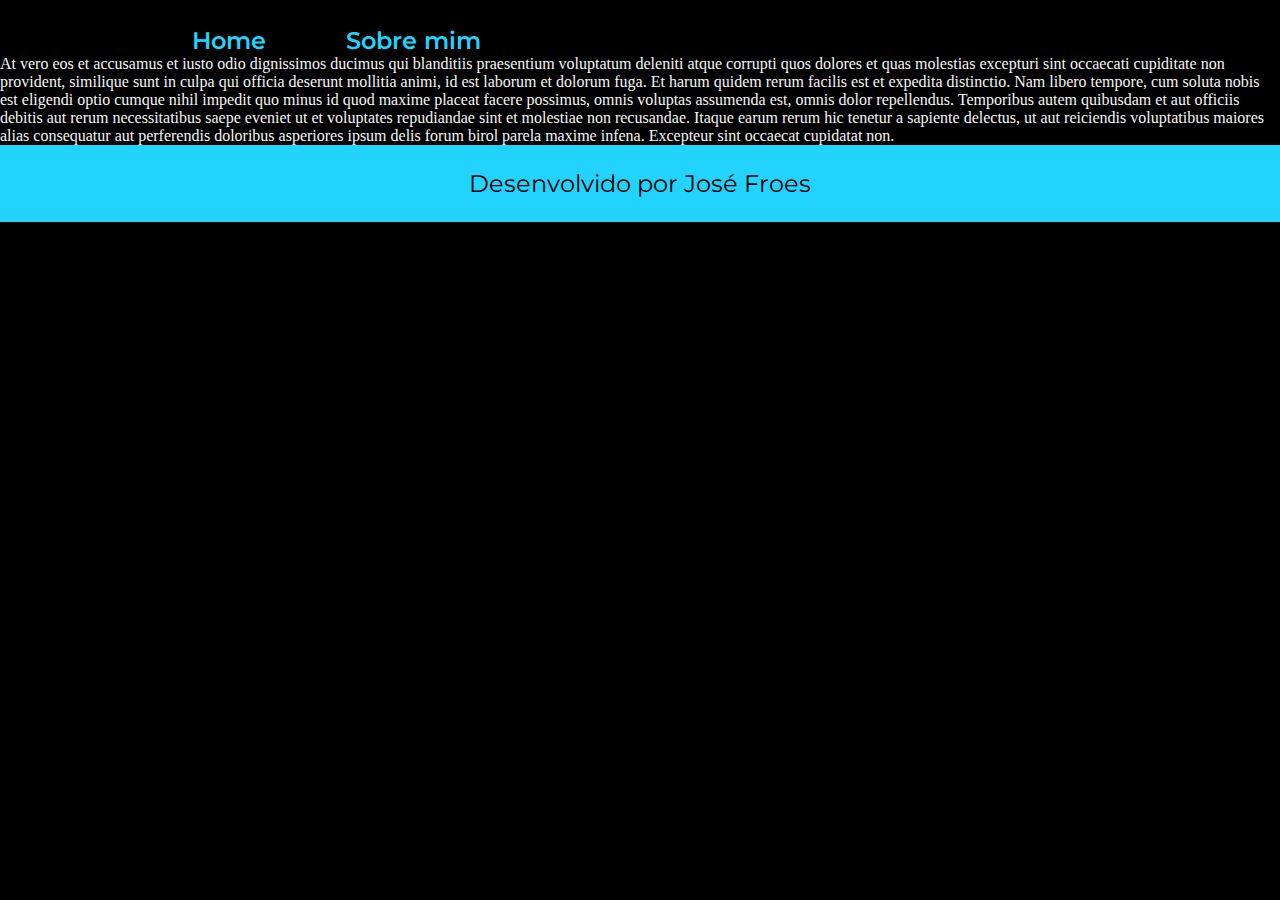
==== about.html @ 5d218b48 "criação da página about e inicio da estlização" ====
<!DOCTYPE html>
<html lang="pt-BR">
<head>
    <meta charset="UTF-8">
    <meta http-equiv="X-UA-Compatible" content="IE=edge">
    <meta name="viewport" content="width=device-width, initial-scale=1.0">
    <link rel="stylesheet" href="./styles/reset.css">
    <link rel="stylesheet" href="./styles/style.css">
    <title>Sobre mim</title>
</head>
<body>
    <header class="cabecalho">
        <nav class="cabecalho__menu">
            <a class="cabecalho__menu__link" href="index.html">
                Home
            </a>
            <a class="cabecalho__menu__link" href="about.html">
                Sobre mim
            </a>
        </nav>
    </header>
    <main>
        <section>
            <h1></h1>
            <p>At vero eos et accusamus et iusto odio dignissimos ducimus qui blanditiis praesentium voluptatum deleniti atque corrupti quos dolores et quas molestias excepturi sint occaecati cupiditate non provident, similique sunt in culpa qui officia deserunt mollitia animi, id est laborum et dolorum fuga.

                Et harum quidem rerum facilis est et expedita distinctio. Nam libero tempore, cum soluta nobis est eligendi optio cumque nihil impedit quo minus id quod maxime placeat facere possimus, omnis voluptas assumenda est, omnis dolor repellendus. Temporibus autem quibusdam et aut officiis debitis aut rerum necessitatibus saepe eveniet ut et voluptates repudiandae sint et molestiae non recusandae. Itaque earum rerum hic tenetur a sapiente delectus, ut aut reiciendis voluptatibus maiores alias consequatur aut perferendis doloribus asperiores ipsum delis forum birol parela maxime infena. Excepteur sint occaecat cupidatat non.
                </p>
        </section>
    </main>
    <footer class="rodape">
        <p>Desenvolvido por José Froes</p>
    </footer>
</body>
</html>
---- styles/style.css ----
@import url('https://fonts.googleapis.com/css2?family=Krona+One&family=Montserrat:wght@400;600&display=swap');

body{
    box-sizing: border-box;
    background-color: #000000;
    color: #F6F6F6;
}

.cabecalho{
    padding: 2% 0 0 15%;
}

.cabecalho__menu{
    display: flex;
    gap: 80px;
}

.cabecalho__menu__link{
    font-family:'Montserrat', sans-serif;
    font-weight: 600;
    font-size: 24px;
    color: #22D4FD;
    text-decoration: none;
}

.apresentacao {
    padding: 6% 15%;
    display: flex;
    align-items: center;
    justify-content: space-between;
}

.apresentacao__conteudo{
    width: 615px;
    display: flex;
    flex-direction: column;
    gap: 40px;
}

.apresentacao__conteudo__titulo{
    font-family: 'Krona One', sans-serif;
    font-size: 36px;
}

.apresentacao__conteudo__texto{
    font-size: 24px;
    font-family:'Montserrat', sans-serif;
}

.apresentacao__links{
    display: flex;
    flex-direction: column;
    justify-content: space-between;
    align-items: center;
    gap: 32px;
}

.apresentacao__links__subtitulo{
    font-family: 'Krona One', sans-serif;
    font-weight:  400;
    font-size: 24px;
}

.apresentacao__links__link{
    display: flex;
    justify-content: center; 
    gap: 16px;
    background-color: #22d5fd00;
    color: #F6F6F6;
    width: 378px;
    text-align: center;
    text-decoration: none;
    border-radius: 8px;
    border:solid 2px #22D4FD;

    font-size: 24px;
    font-family:'Montserrat', sans-serif;
    font-weight: 600;
    padding: 21.5px  0;
}

.apresentacao__links__link:hover{
    background-color: #272727;
}

.titulo-destaque{
    color: #22D4FD;
}

.rodape{
    padding: 24px;
    color: #000000;
    background-color: #22D4FD;
    text-align: center;
    font-family: 'Montserrat', sans-serif;
    font-size: 24px;
    font-weight: 400;
   
}
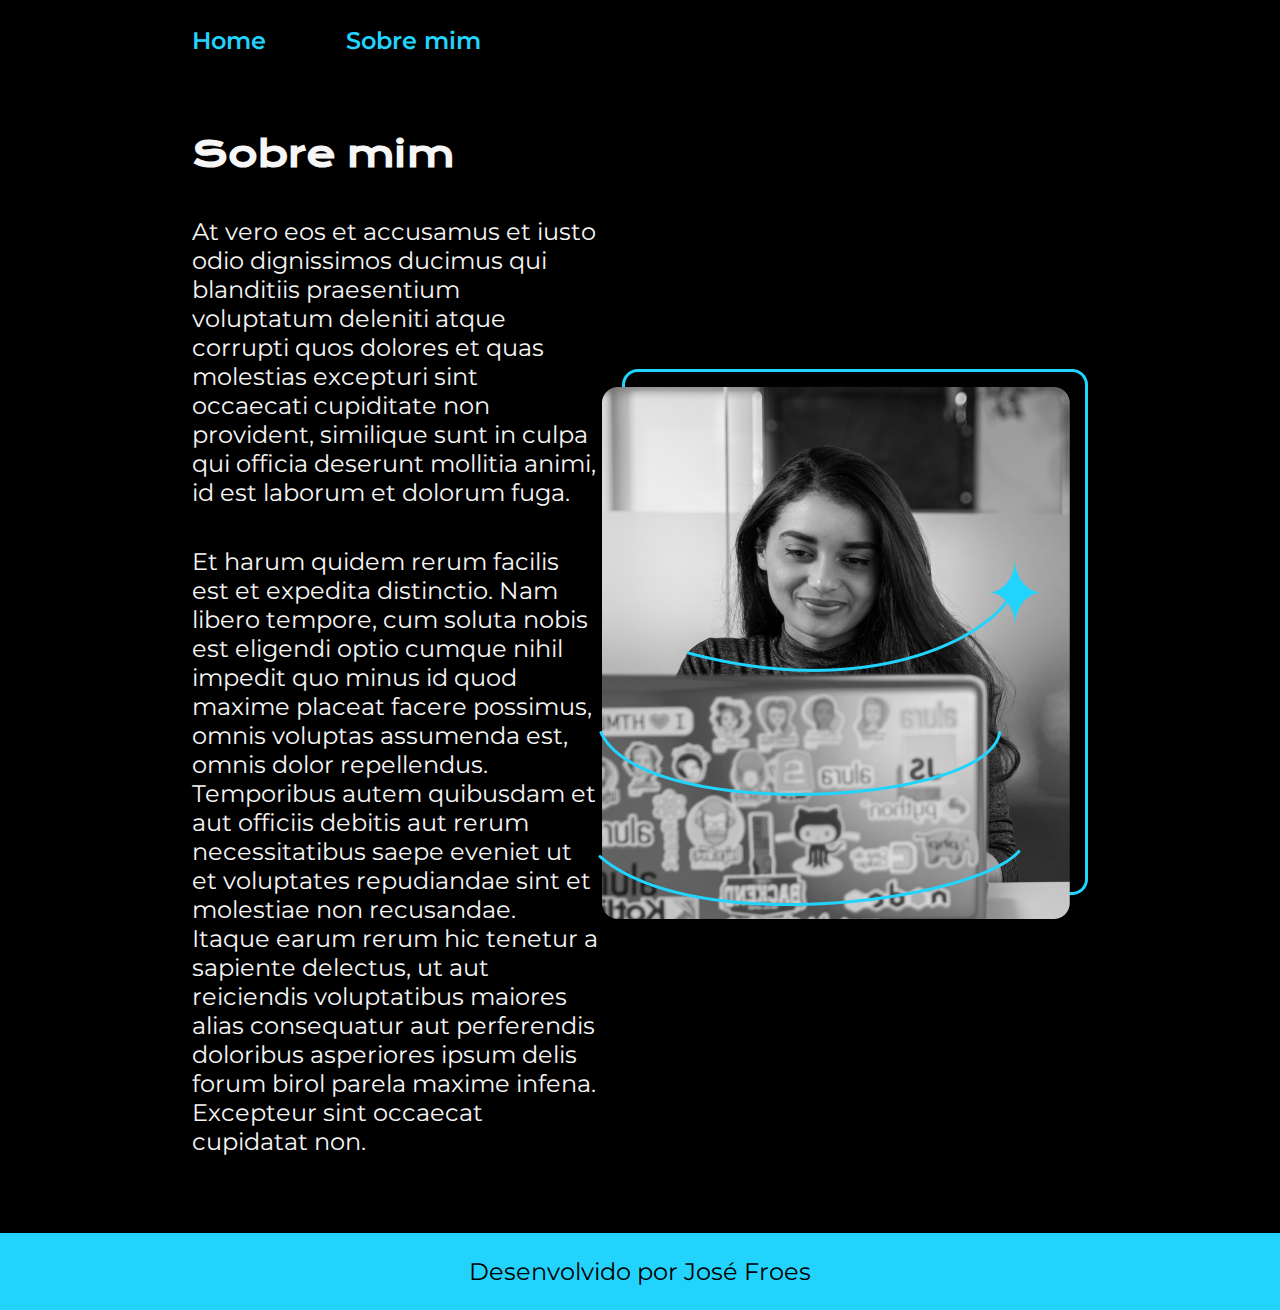
==== commit 13ba5c80: "finalização do estilo pagina about" ====
--- a/about.html
+++ b/about.html
@@ -19,14 +19,16 @@
             </a>
         </nav>
     </header>
-    <main>
-        <section>
-            <h1></h1>
-            <p>At vero eos et accusamus et iusto odio dignissimos ducimus qui blanditiis praesentium voluptatum deleniti atque corrupti quos dolores et quas molestias excepturi sint occaecati cupiditate non provident, similique sunt in culpa qui officia deserunt mollitia animi, id est laborum et dolorum fuga.
-
+    <main class="apresentacao">
+        <section class="apresentacao__conteudo">
+            <h1 class="apresentacao__conteudo__titulo">Sobre mim</h1>
+            <p class="apresentacao__conteudo__texto">At vero eos et accusamus et iusto odio dignissimos ducimus qui blanditiis praesentium voluptatum deleniti atque corrupti quos dolores et quas molestias excepturi sint occaecati cupiditate non provident, similique sunt in culpa qui officia deserunt mollitia animi, id est laborum et dolorum fuga.
+            </p>
+            <p class="apresentacao__conteudo__texto">
                 Et harum quidem rerum facilis est et expedita distinctio. Nam libero tempore, cum soluta nobis est eligendi optio cumque nihil impedit quo minus id quod maxime placeat facere possimus, omnis voluptas assumenda est, omnis dolor repellendus. Temporibus autem quibusdam et aut officiis debitis aut rerum necessitatibus saepe eveniet ut et voluptates repudiandae sint et molestiae non recusandae. Itaque earum rerum hic tenetur a sapiente delectus, ut aut reiciendis voluptatibus maiores alias consequatur aut perferendis doloribus asperiores ipsum delis forum birol parela maxime infena. Excepteur sint occaecat cupidatat non.
                 </p>
         </section>
+        <img src="./assets/Imagem.png" alt="">
     </main>
     <footer class="rodape">
         <p>Desenvolvido por José Froes</p>
--- a/styles/style.css
+++ b/styles/style.css
@@ -1,9 +1,19 @@
 @import url('https://fonts.googleapis.com/css2?family=Krona+One&family=Montserrat:wght@400;600&display=swap');
+
+:root{
+    --cor-primaria:#000000;
+    --cor-secundaria:#F6F6F6;
+    --cor-terciaria:#22D4FD;
+    --cor-hover: #272727;
+
+    --fonte-primaria:'Krona One', sans-serif;
+    --fonte-secundaria: 'Montserrat', sans-serif;
+}
 
 body{
     box-sizing: border-box;
-    background-color: #000000;
-    color: #F6F6F6;
+    background-color: var(--cor-primaria);
+    color: var(--cor-secundaria);
 }
 
 .cabecalho{
@@ -16,10 +26,10 @@
 }
 
 .cabecalho__menu__link{
-    font-family:'Montserrat', sans-serif;
+    font-family:var(--fonte-secundaria);
     font-weight: 600;
     font-size: 24px;
-    color: #22D4FD;
+    color: var(--cor-terciaria);
     text-decoration: none;
 }
 
@@ -38,13 +48,13 @@
 }
 
 .apresentacao__conteudo__titulo{
-    font-family: 'Krona One', sans-serif;
+    font-family: var(--fonte-primaria);
     font-size: 36px;
 }
 
 .apresentacao__conteudo__texto{
     font-size: 24px;
-    font-family:'Montserrat', sans-serif;
+    font-family:var(--fonte-secundaria);
 }
 
 .apresentacao__links{
@@ -56,7 +66,7 @@
 }
 
 .apresentacao__links__subtitulo{
-    font-family: 'Krona One', sans-serif;
+    font-family: var(--fonte-secundaria);
     font-weight:  400;
     font-size: 24px;
 }
@@ -65,34 +75,34 @@
     display: flex;
     justify-content: center; 
     gap: 16px;
-    background-color: #22d5fd00;
-    color: #F6F6F6;
+    background-color: var(--cor-primaria);
+    color: var(--cor-secundaria);
     width: 378px;
     text-align: center;
     text-decoration: none;
     border-radius: 8px;
-    border:solid 2px #22D4FD;
+    border:solid 2px var(--cor-terciaria);
 
     font-size: 24px;
-    font-family:'Montserrat', sans-serif;
+    font-family:var(--fonte-secundaria);
     font-weight: 600;
     padding: 21.5px  0;
 }
 
 .apresentacao__links__link:hover{
-    background-color: #272727;
+    background-color: var(--cor-hover);
 }
 
 .titulo-destaque{
-    color: #22D4FD;
+    color: var(--cor-terciaria);
 }
 
 .rodape{
     padding: 24px;
-    color: #000000;
-    background-color: #22D4FD;
+    color: var(--cor-primaria);
+    background-color: var(--cor-terciaria);
     text-align: center;
-    font-family: 'Montserrat', sans-serif;
+    font-family: var(--fonte-secundaria);
     font-size: 24px;
     font-weight: 400;
    
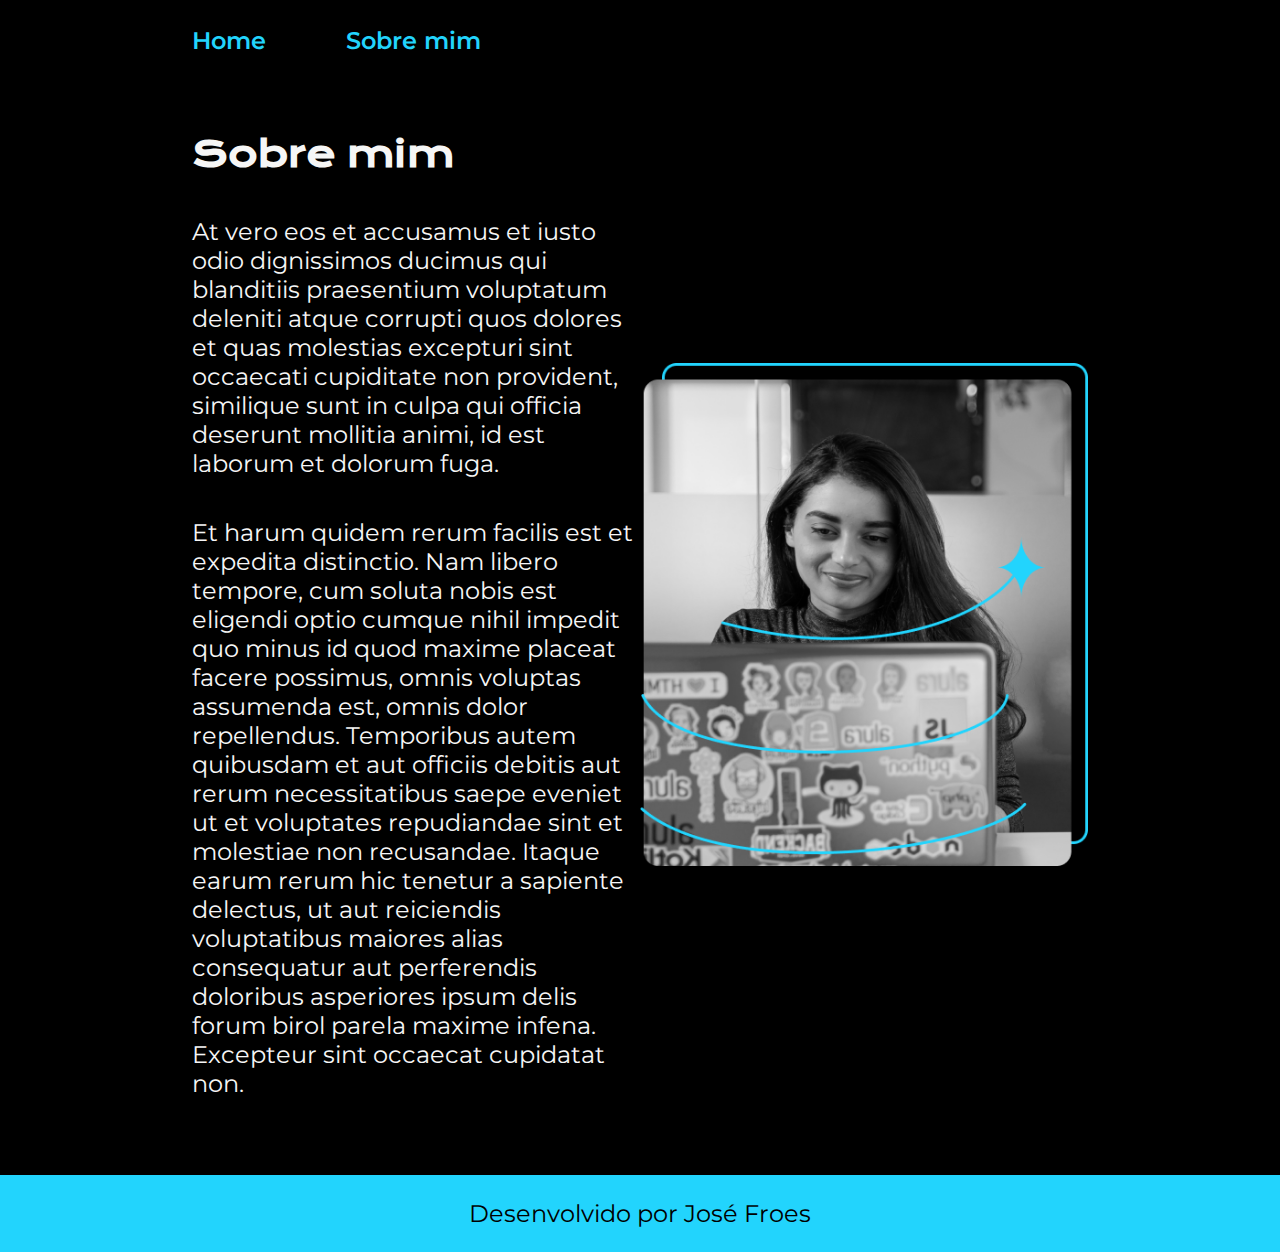
==== commit 54ae3c29: "mudança de propriedades absolutas para relativas" ====
--- a/about.html
+++ b/about.html
@@ -28,7 +28,7 @@
                 Et harum quidem rerum facilis est et expedita distinctio. Nam libero tempore, cum soluta nobis est eligendi optio cumque nihil impedit quo minus id quod maxime placeat facere possimus, omnis voluptas assumenda est, omnis dolor repellendus. Temporibus autem quibusdam et aut officiis debitis aut rerum necessitatibus saepe eveniet ut et voluptates repudiandae sint et molestiae non recusandae. Itaque earum rerum hic tenetur a sapiente delectus, ut aut reiciendis voluptatibus maiores alias consequatur aut perferendis doloribus asperiores ipsum delis forum birol parela maxime infena. Excepteur sint occaecat cupidatat non.
                 </p>
         </section>
-        <img src="./assets/Imagem.png" alt="">
+        <img class="apresentacao__imagem" src="./assets/Imagem.png" alt="">
     </main>
     <footer class="rodape">
         <p>Desenvolvido por José Froes</p>
--- a/styles/style.css
+++ b/styles/style.css
@@ -28,7 +28,7 @@
 .cabecalho__menu__link{
     font-family:var(--fonte-secundaria);
     font-weight: 600;
-    font-size: 24px;
+    font-size: 1.5rem;
     color: var(--cor-terciaria);
     text-decoration: none;
 }
@@ -41,7 +41,7 @@
 }
 
 .apresentacao__conteudo{
-    width: 615px;
+    width: 50%;
     display: flex;
     flex-direction: column;
     gap: 40px;
@@ -49,11 +49,11 @@
 
 .apresentacao__conteudo__titulo{
     font-family: var(--fonte-primaria);
-    font-size: 36px;
+    font-size: 2.25rem;
 }
 
 .apresentacao__conteudo__texto{
-    font-size: 24px;
+    font-size: 1.5rem;
     font-family:var(--fonte-secundaria);
 }
 
@@ -68,22 +68,22 @@
 .apresentacao__links__subtitulo{
     font-family: var(--fonte-secundaria);
     font-weight:  400;
-    font-size: 24px;
+    font-size: 1.5rem;
 }
 
-.apresentacao__links__link{
+.apresentacao__links__navegacao{
     display: flex;
     justify-content: center; 
     gap: 16px;
     background-color: var(--cor-primaria);
     color: var(--cor-secundaria);
-    width: 378px;
+    width: 50%;
     text-align: center;
     text-decoration: none;
     border-radius: 8px;
     border:solid 2px var(--cor-terciaria);
 
-    font-size: 24px;
+    font-size: 1.5rem;
     font-family:var(--fonte-secundaria);
     font-weight: 600;
     padding: 21.5px  0;
@@ -97,14 +97,17 @@
     color: var(--cor-terciaria);
 }
 
+.apresentacao__imagem{
+    width: 50%;
+}
+
 .rodape{
     padding: 24px;
     color: var(--cor-primaria);
     background-color: var(--cor-terciaria);
     text-align: center;
     font-family: var(--fonte-secundaria);
-    font-size: 24px;
+    font-size: 1.5rem;
     font-weight: 400;
    
-}
-
+}